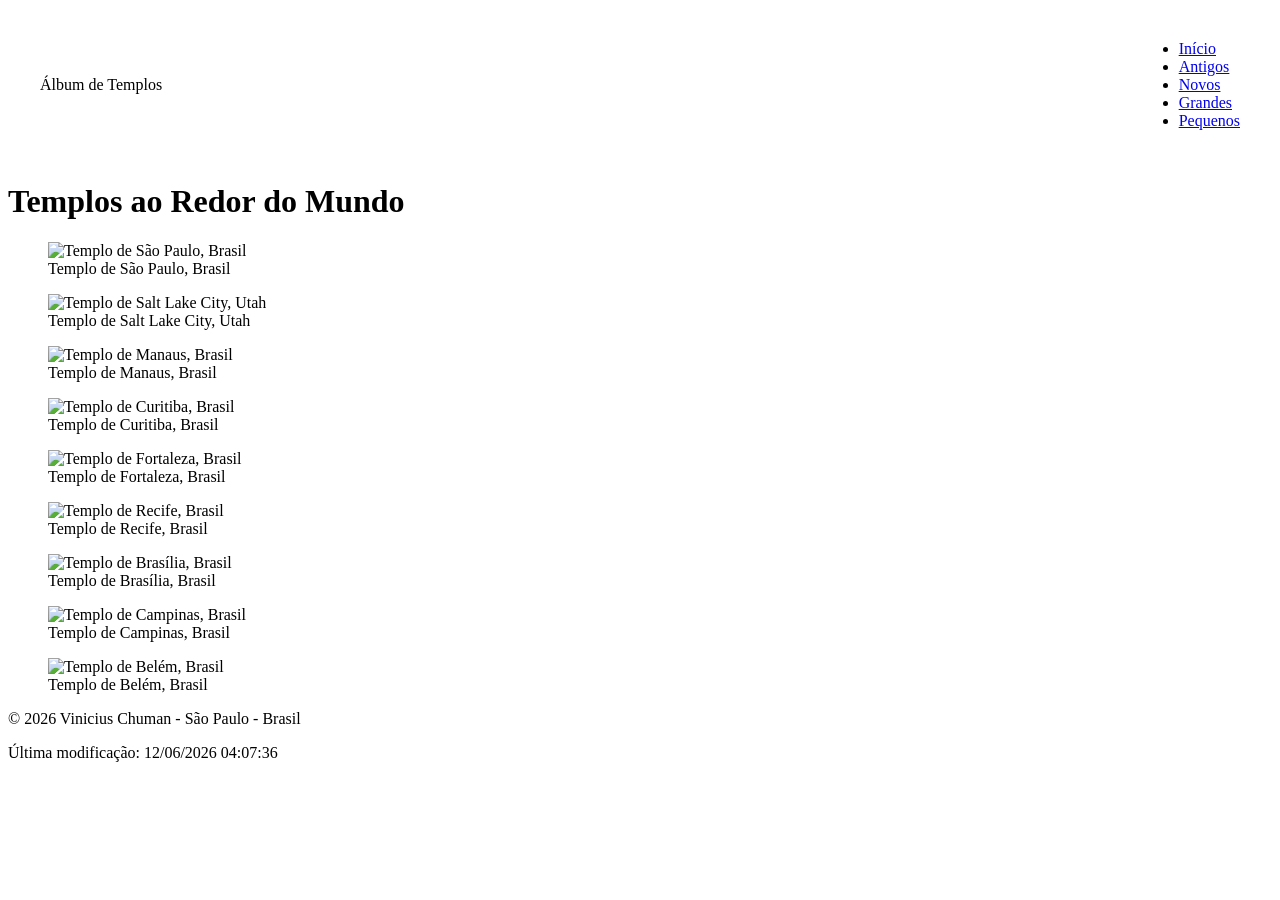
==== temples.html @ d8ebc27c "projeto1" ====
<!doctype html>
<html lang="pt-br">
<head>
  <meta charset="UTF-8">
  <meta name="viewport" content="width=device-width, initial-scale=1.0">
  <title>WDD 131 – Álbum de Templos - Vinicius Chuman</title>
  <meta name="description" content="WDD 131 – Álbum de Templos. Vinicius Chuman. Página responsiva com galeria de imagens de templos e menu hambúrguer.">
  <meta name="author" content="Vinicius Chuman">
  <link rel="preconnect" href="https://fonts.googleapis.com">
  <link rel="preconnect" href="https://fonts.gstatic.com" crossorigin>
  <link href="https://fonts.googleapis.com/css2?family=Poppins:wght@400;600;700&family=Open+Sans:wght@400;600&display=swap" rel="stylesheet">
  <link rel="stylesheet" href="estilos/temples.css">
  <link rel="stylesheet" href="estilos/temples-large.css">
  <script src="scripts/temples.js" defer></script>
</head>
<body>

  <header>
    <span class="titulo-album">Álbum de Templos</span>
    <button id="hamburger" aria-label="Abrir menu de navegação" aria-expanded="false">☰</button>
    <nav id="nav-menu">
      <ul>
        <li><a href="#">Início</a></li>
        <li><a href="#">Antigos</a></li>
        <li><a href="#">Novos</a></li>
        <li><a href="#">Grandes</a></li>
        <li><a href="#">Pequenos</a></li>
      </ul>
    </nav>
  </header>

  <main>
    <h1>Templos ao Redor do Mundo</h1>

    <figure>
      <img src="imagens/templo-placeholder.svg" alt="Templo de São Paulo, Brasil" loading="lazy" width="400" height="300">
      <figcaption>Templo de São Paulo, Brasil</figcaption>
    </figure>

    <figure>
      <img src="imagens/templo-placeholder.svg" alt="Templo de Salt Lake City, Utah" loading="lazy" width="400" height="300">
      <figcaption>Templo de Salt Lake City, Utah</figcaption>
    </figure>

    <figure>
      <img src="imagens/templo-placeholder.svg" alt="Templo de Manaus, Brasil" loading="lazy" width="400" height="300">
      <figcaption>Templo de Manaus, Brasil</figcaption>
    </figure>

    <figure>
      <img src="imagens/templo-placeholder.svg" alt="Templo de Curitiba, Brasil" loading="lazy" width="400" height="300">
      <figcaption>Templo de Curitiba, Brasil</figcaption>
    </figure>

    <figure>
      <img src="imagens/templo-placeholder.svg" alt="Templo de Fortaleza, Brasil" loading="lazy" width="400" height="300">
      <figcaption>Templo de Fortaleza, Brasil</figcaption>
    </figure>

    <figure>
      <img src="imagens/templo-placeholder.svg" alt="Templo de Recife, Brasil" loading="lazy" width="400" height="300">
      <figcaption>Templo de Recife, Brasil</figcaption>
    </figure>

    <figure>
      <img src="imagens/templo-placeholder.svg" alt="Templo de Brasília, Brasil" loading="lazy" width="400" height="300">
      <figcaption>Templo de Brasília, Brasil</figcaption>
    </figure>

    <figure>
      <img src="imagens/templo-placeholder.svg" alt="Templo de Campinas, Brasil" loading="lazy" width="400" height="300">
      <figcaption>Templo de Campinas, Brasil</figcaption>
    </figure>

    <figure>
      <img src="imagens/templo-placeholder.svg" alt="Templo de Belém, Brasil" loading="lazy" width="400" height="300">
      <figcaption>Templo de Belém, Brasil</figcaption>
    </figure>
  </main>

  <footer>
    <p>&copy; <span id="anoatual"></span> Vinicius Chuman - São Paulo - Brasil</p>
    <p id="ultimaModificacao"></p>
  </footer>

</body>
</html>
---- estilos/temples-large.css ----
/* ===== Estilo para telas maiores (min-width: 700px) ===== */

@media screen and (min-width: 700px) {

  header {
    display: flex;
    align-items: center;
    justify-content: space-between;
    padding: 1rem 2rem;
  }

  .titulo-album {
    text-align: left;
    margin-bottom: 0;
  }

  /* Hambúrguer só aparece em telas pequenas */
  #hamburger {
    display: none;
  }

  /* Nav sempre visível em telas grandes */
  #nav-menu {
    display: block;
    margin-top: 0;
  }

  #nav-menu ul {
    flex-direction: row;
    gap: 1.5rem;
  }

  /* Cartões de templo em grade responsiva */
  main {
    grid-template-columns: repeat(auto-fit, minmax(250px, 1fr));
  }

  main > h1 {
    grid-column: 1 / -1;
  }
}
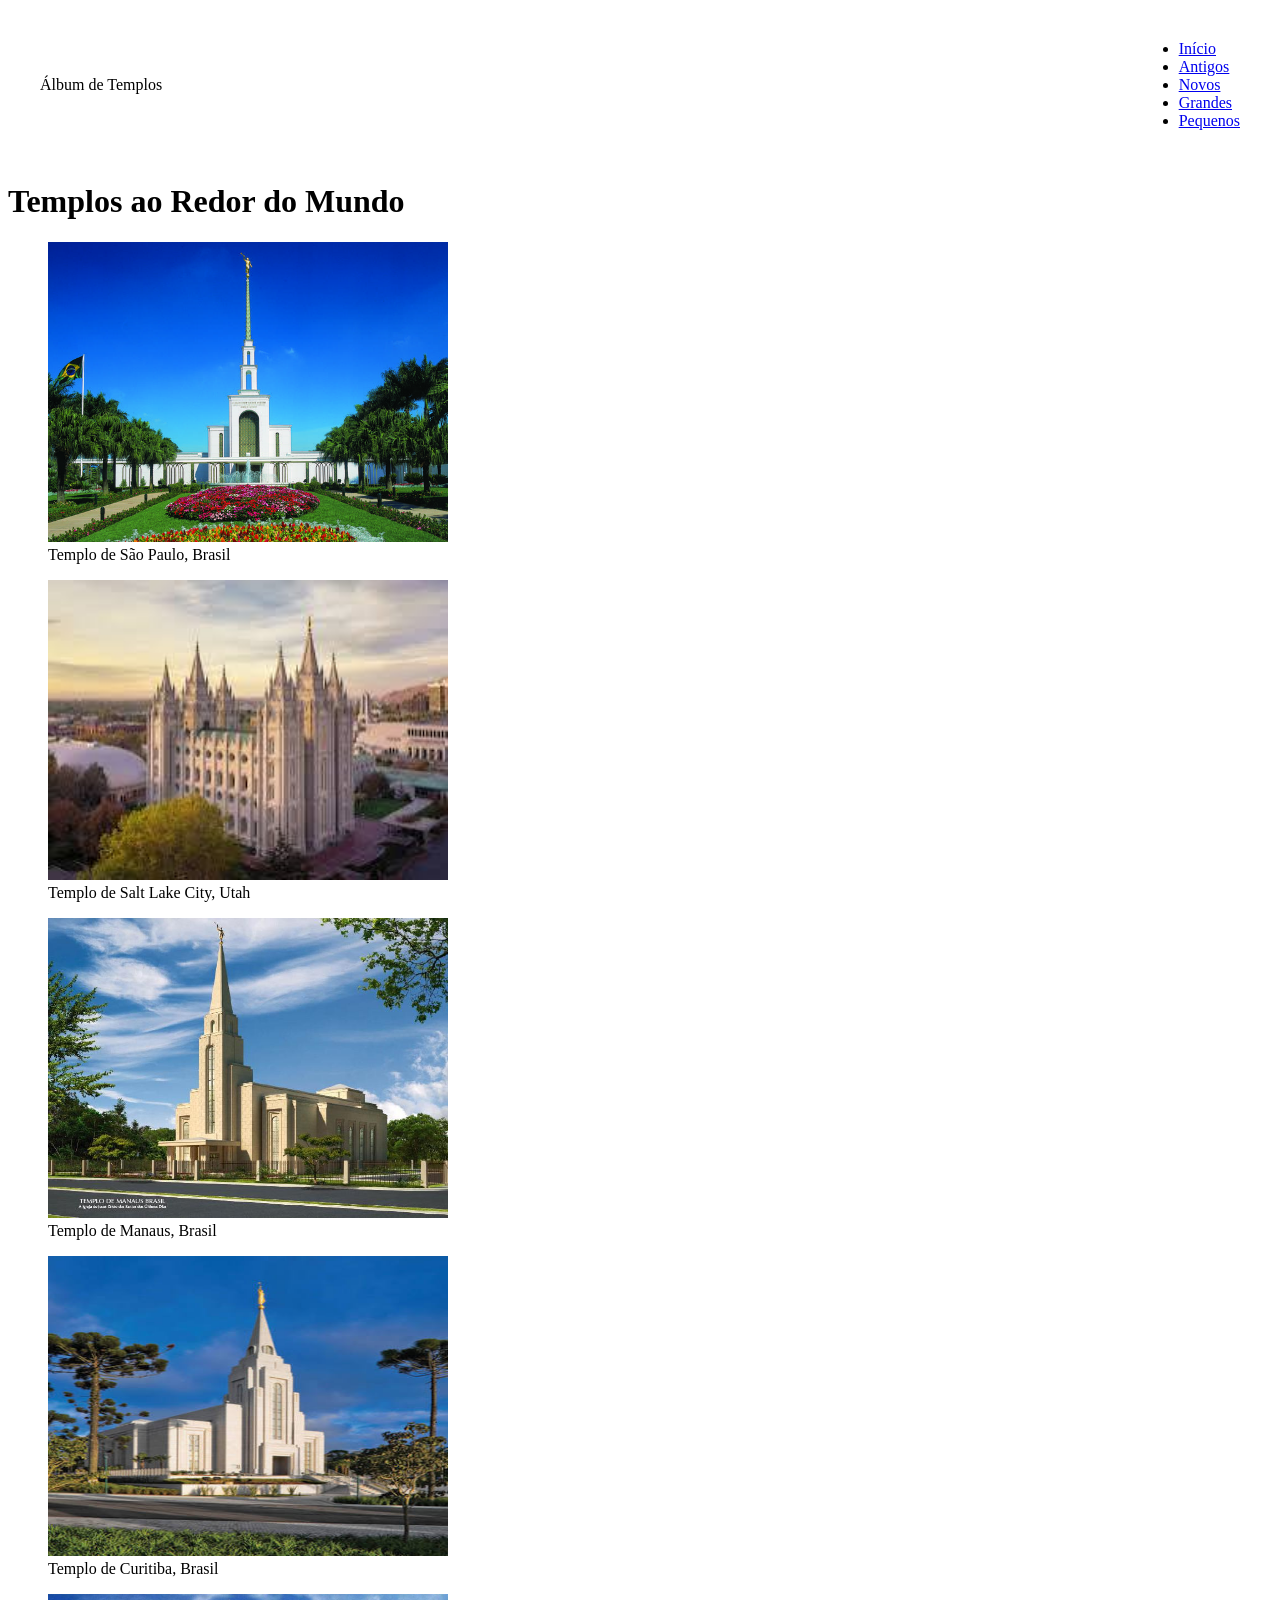
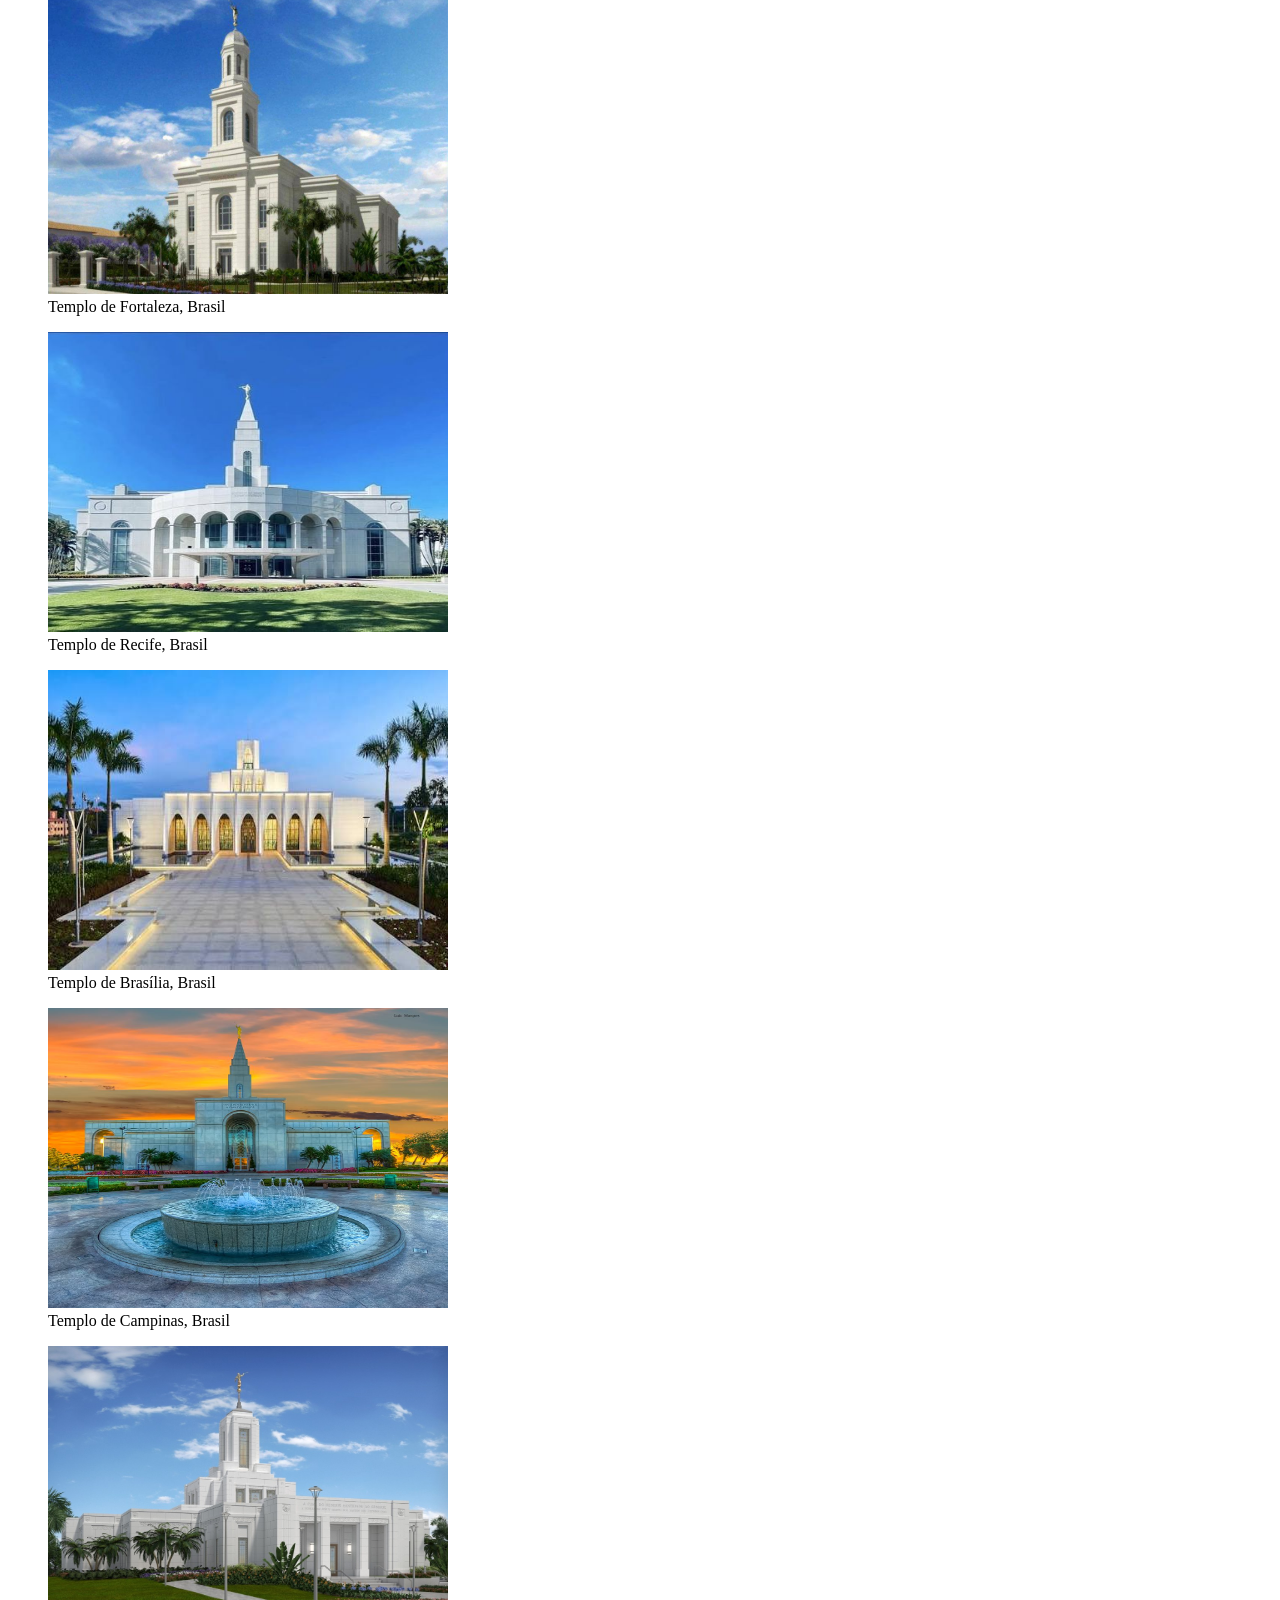
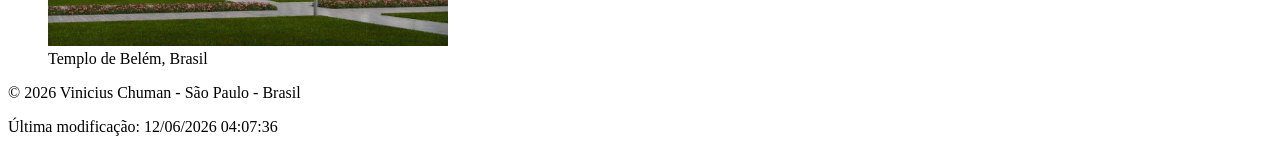
==== commit 17621b70: "teste3" ====
--- a/temples.html
+++ b/temples.html
@@ -33,47 +33,47 @@
     <h1>Templos ao Redor do Mundo</h1>
 
     <figure>
-      <img src="imagens/templo-placeholder.svg" alt="Templo de São Paulo, Brasil" loading="lazy" width="400" height="300">
+      <img src="imagens/Sao-Paulo-Brazil-Temple.jpg" alt="Templo de São Paulo, Brasil" loading="lazy" width="400" height="300">
       <figcaption>Templo de São Paulo, Brasil</figcaption>
     </figure>
 
     <figure>
-      <img src="imagens/templo-placeholder.svg" alt="Templo de Salt Lake City, Utah" loading="lazy" width="400" height="300">
+      <img src="imagens/salt-lake-temple.jpeg" alt="Templo de Salt Lake City, Utah" loading="lazy" width="400" height="300">
       <figcaption>Templo de Salt Lake City, Utah</figcaption>
     </figure>
 
     <figure>
-      <img src="imagens/templo-placeholder.svg" alt="Templo de Manaus, Brasil" loading="lazy" width="400" height="300">
+      <img src="imagens/Manaus-temple.jpg" alt="Templo de Manaus, Brasil" loading="lazy" width="400" height="300">
       <figcaption>Templo de Manaus, Brasil</figcaption>
     </figure>
 
     <figure>
-      <img src="imagens/templo-placeholder.svg" alt="Templo de Curitiba, Brasil" loading="lazy" width="400" height="300">
+      <img src="imagens/curtitiba-temple.jpeg" alt="Templo de Curitiba, Brasil" loading="lazy" width="400" height="300">
       <figcaption>Templo de Curitiba, Brasil</figcaption>
     </figure>
 
     <figure>
-      <img src="imagens/templo-placeholder.svg" alt="Templo de Fortaleza, Brasil" loading="lazy" width="400" height="300">
+      <img src="imagens/Templo-Fortaleza.jpg" alt="Templo de Fortaleza, Brasil" loading="lazy" width="400" height="300">
       <figcaption>Templo de Fortaleza, Brasil</figcaption>
     </figure>
 
     <figure>
-      <img src="imagens/templo-placeholder.svg" alt="Templo de Recife, Brasil" loading="lazy" width="400" height="300">
+      <img src="imagens/recife-brazil-temple.jpg" alt="Templo de Recife, Brasil" loading="lazy" width="400" height="300">
       <figcaption>Templo de Recife, Brasil</figcaption>
     </figure>
 
     <figure>
-      <img src="imagens/templo-placeholder.svg" alt="Templo de Brasília, Brasil" loading="lazy" width="400" height="300">
+      <img src="imagens/brasilia-temple.jpeg" alt="Templo de Brasília, Brasil" loading="lazy" width="400" height="300">
       <figcaption>Templo de Brasília, Brasil</figcaption>
     </figure>
 
     <figure>
-      <img src="imagens/templo-placeholder.svg" alt="Templo de Campinas, Brasil" loading="lazy" width="400" height="300">
+      <img src="imagens/Templo-de-Campinas.jpg" alt="Templo de Campinas, Brasil" loading="lazy" width="400" height="300">
       <figcaption>Templo de Campinas, Brasil</figcaption>
     </figure>
 
     <figure>
-      <img src="imagens/templo-placeholder.svg" alt="Templo de Belém, Brasil" loading="lazy" width="400" height="300">
+      <img src="imagens/Belém-temple.jpg" alt="Templo de Belém, Brasil" loading="lazy" width="400" height="300">
       <figcaption>Templo de Belém, Brasil</figcaption>
     </figure>
   </main>
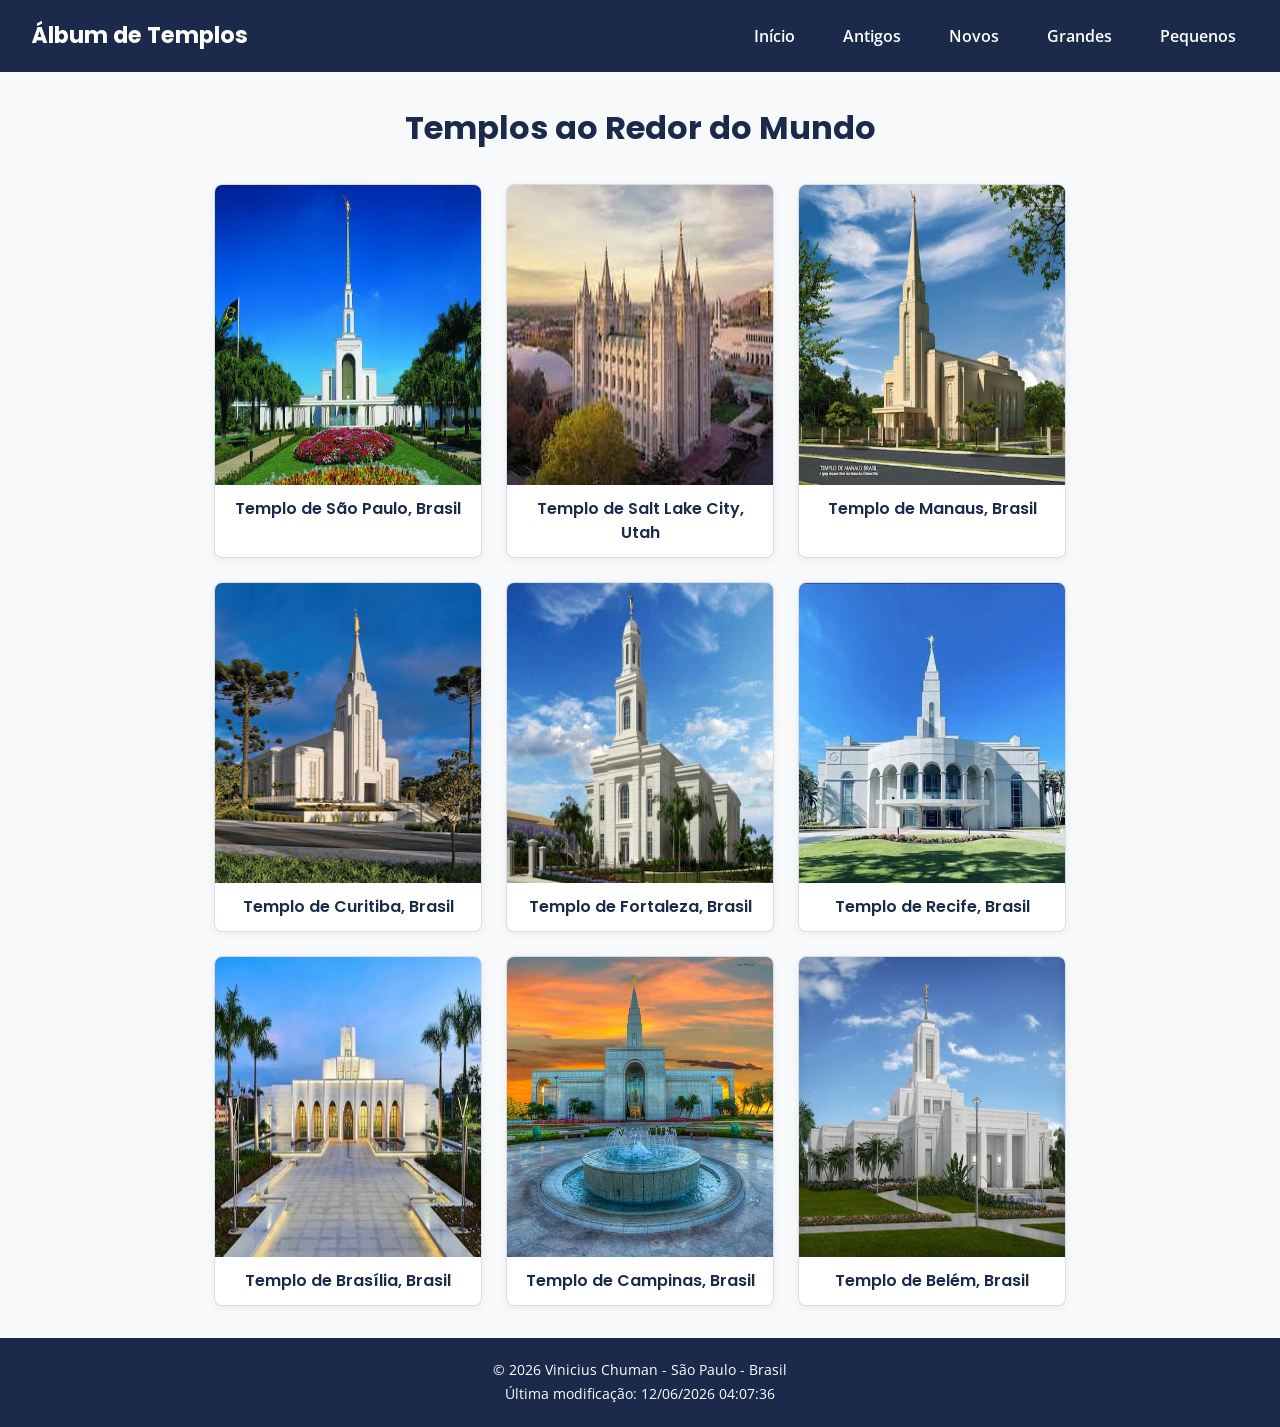
==== commit ef055740: "Adiciona Álbum de Templos - Semana 02" ====
--- a/temples.html
+++ b/temples.html
@@ -38,7 +38,7 @@
     </figure>
 
     <figure>
-      <img src="imagens/salt-lake-temple.jpeg" alt="Templo de Salt Lake City, Utah" loading="lazy" width="400" height="300">
+      <img src="imagens/salt-lake-temple.jpg" alt="Templo de Salt Lake City, Utah" loading="lazy" width="400" height="300">
       <figcaption>Templo de Salt Lake City, Utah</figcaption>
     </figure>
 
@@ -48,7 +48,7 @@
     </figure>
 
     <figure>
-      <img src="imagens/curtitiba-temple.jpeg" alt="Templo de Curitiba, Brasil" loading="lazy" width="400" height="300">
+      <img src="imagens/curtitiba-temple.jpg" alt="Templo de Curitiba, Brasil" loading="lazy" width="400" height="300">
       <figcaption>Templo de Curitiba, Brasil</figcaption>
     </figure>
 
@@ -63,7 +63,7 @@
     </figure>
 
     <figure>
-      <img src="imagens/brasilia-temple.jpeg" alt="Templo de Brasília, Brasil" loading="lazy" width="400" height="300">
+      <img src="imagens/brasilia-temple.jpg" alt="Templo de Brasília, Brasil" loading="lazy" width="400" height="300">
       <figcaption>Templo de Brasília, Brasil</figcaption>
     </figure>
 
--- a/estilos/temples.css
+++ b/estilos/temples.css
@@ -0,0 +1,146 @@
+/* ===== Mobile-first: estilo base do Álbum de Templos ===== */
+
+:root {
+  --cor-primaria: #1b2a4a;
+  --cor-secundaria: #2d3f6b;
+  --cor-destaque: #4a6fa5;
+  --cor-fundo: #f8f9fa;
+  --cor-texto: #1d1d1d;
+  --cor-branco: #ffffff;
+  --cor-borda: #d7dde5;
+
+  --fonte-titulo: "Poppins", sans-serif;
+  --fonte-corpo: "Open Sans", sans-serif;
+}
+
+* {
+  box-sizing: border-box;
+  margin: 0;
+  padding: 0;
+}
+
+body {
+  font-family: var(--fonte-corpo);
+  color: var(--cor-texto);
+  background-color: var(--cor-fundo);
+  line-height: 1.5;
+}
+
+img {
+  max-width: 100%;
+  display: block;
+}
+
+a {
+  color: inherit;
+  text-decoration: none;
+}
+
+/* ===== Header ===== */
+header {
+  background-color: var(--cor-primaria);
+  color: var(--cor-branco);
+  padding: 1rem 1.5rem;
+  position: relative;
+}
+
+.titulo-album {
+  display: block;
+  text-align: center;
+  font-family: var(--fonte-titulo);
+  font-weight: 700;
+  font-size: 1.4rem;
+}
+
+/* Botão hambúrguer: visível por padrão (mobile) */
+#hamburger {
+  position: absolute;
+  top: 1rem;
+  right: 1.2rem;
+  background: none;
+  border: none;
+  color: var(--cor-branco);
+  font-size: 1.8rem;
+  line-height: 1;
+  cursor: pointer;
+}
+
+/* Menu de navegação escondido até o hambúrguer ser clicado */
+#nav-menu {
+  display: none;
+  margin-top: 1rem;
+}
+
+#nav-menu.open {
+  display: block;
+}
+
+#nav-menu ul {
+  list-style: none;
+  display: flex;
+  flex-direction: column;
+  gap: 0.5rem;
+}
+
+#nav-menu a {
+  display: block;
+  font-weight: 600;
+  padding: 0.5rem 0.75rem;
+  border-radius: 4px;
+  text-align: center;
+  transition: background-color 0.3s ease, color 0.3s ease;
+}
+
+#nav-menu a:hover,
+#nav-menu a:focus {
+  background-color: var(--cor-destaque);
+  color: var(--cor-branco);
+}
+
+/* ===== Main ===== */
+main {
+  max-width: 900px;
+  margin: 2rem auto;
+  padding: 0 1.5rem;
+  display: grid;
+  grid-template-columns: 1fr;
+  gap: 1.5rem;
+}
+
+main > h1 {
+  font-family: var(--fonte-titulo);
+  color: var(--cor-primaria);
+  text-align: center;
+  margin-bottom: 0.5rem;
+}
+
+/* ===== Figures ===== */
+figure {
+  background-color: var(--cor-branco);
+  border: 1px solid var(--cor-borda);
+  border-radius: 8px;
+  overflow: hidden;
+  box-shadow: 0 2px 8px rgba(0, 0, 0, 0.06);
+}
+
+figcaption {
+  font-family: var(--fonte-titulo);
+  font-weight: 600;
+  color: var(--cor-primaria);
+  text-align: center;
+  padding: 0.75rem;
+}
+
+/* ===== Footer ===== */
+footer {
+  background-color: var(--cor-primaria);
+  color: var(--cor-branco);
+  text-align: center;
+  padding: 1.2rem;
+  margin-top: 2rem;
+  font-size: 0.85rem;
+}
+
+footer p {
+  margin: 0.2rem 0;
+}
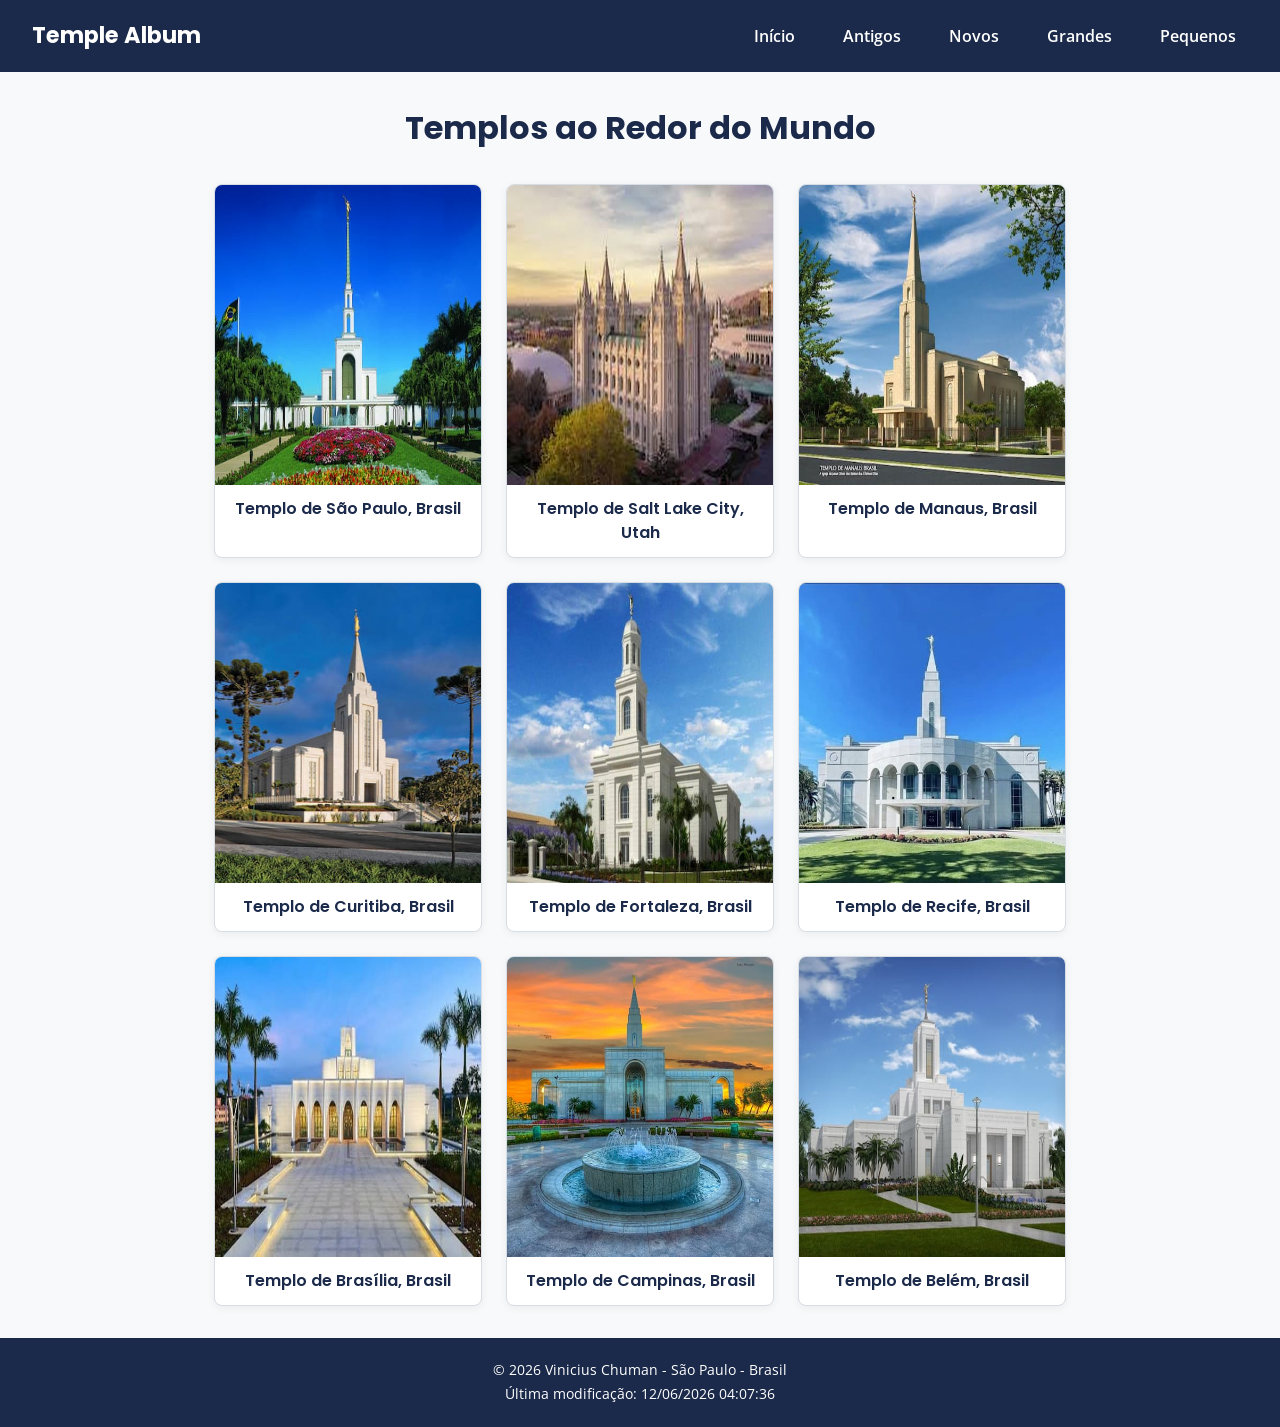
==== commit 97a144d6: "test3" ====
--- a/temples.html
+++ b/temples.html
@@ -16,7 +16,7 @@
 <body>
 
   <header>
-    <span class="titulo-album">Álbum de Templos</span>
+    <span class="titulo-album">Temple Album</span>
     <button id="hamburger" aria-label="Abrir menu de navegação" aria-expanded="false">☰</button>
     <nav id="nav-menu">
       <ul>
@@ -33,47 +33,47 @@
     <h1>Templos ao Redor do Mundo</h1>
 
     <figure>
-      <img src="imagens/Sao-Paulo-Brazil-Temple.jpg" alt="Templo de São Paulo, Brasil" loading="lazy" width="400" height="300">
+      <img src="images/sao-paulo-brazil-temple.jpg" alt="Templo de São Paulo, Brasil" loading="lazy" width="400" height="300">
       <figcaption>Templo de São Paulo, Brasil</figcaption>
     </figure>
 
     <figure>
-      <img src="imagens/salt-lake-temple.jpg" alt="Templo de Salt Lake City, Utah" loading="lazy" width="400" height="300">
+      <img src="images/salt-lake-temple.jpg" alt="Templo de Salt Lake City, Utah" loading="lazy" width="400" height="300">
       <figcaption>Templo de Salt Lake City, Utah</figcaption>
     </figure>
 
     <figure>
-      <img src="imagens/Manaus-temple.jpg" alt="Templo de Manaus, Brasil" loading="lazy" width="400" height="300">
+      <img src="images/manaus-temple.jpg" alt="Templo de Manaus, Brasil" loading="lazy" width="400" height="300">
       <figcaption>Templo de Manaus, Brasil</figcaption>
     </figure>
 
     <figure>
-      <img src="imagens/curtitiba-temple.jpg" alt="Templo de Curitiba, Brasil" loading="lazy" width="400" height="300">
+      <img src="images/curtitiba-temple.jpg" alt="Templo de Curitiba, Brasil" loading="lazy" width="400" height="300">
       <figcaption>Templo de Curitiba, Brasil</figcaption>
     </figure>
 
     <figure>
-      <img src="imagens/Templo-Fortaleza.jpg" alt="Templo de Fortaleza, Brasil" loading="lazy" width="400" height="300">
+      <img src="images/templo-fortaleza.jpg" alt="Templo de Fortaleza, Brasil" loading="lazy" width="400" height="300">
       <figcaption>Templo de Fortaleza, Brasil</figcaption>
     </figure>
 
     <figure>
-      <img src="imagens/recife-brazil-temple.jpg" alt="Templo de Recife, Brasil" loading="lazy" width="400" height="300">
+      <img src="images/recife-brazil-temple.jpg" alt="Templo de Recife, Brasil" loading="lazy" width="400" height="300">
       <figcaption>Templo de Recife, Brasil</figcaption>
     </figure>
 
     <figure>
-      <img src="imagens/brasilia-temple.jpg" alt="Templo de Brasília, Brasil" loading="lazy" width="400" height="300">
+      <img src="images/brasilia-temple.jpg" alt="Templo de Brasília, Brasil" loading="lazy" width="400" height="300">
       <figcaption>Templo de Brasília, Brasil</figcaption>
     </figure>
 
     <figure>
-      <img src="imagens/Templo-de-Campinas.jpg" alt="Templo de Campinas, Brasil" loading="lazy" width="400" height="300">
+      <img src="images/templo-de-campinas.jpg" alt="Templo de Campinas, Brasil" loading="lazy" width="400" height="300">
       <figcaption>Templo de Campinas, Brasil</figcaption>
     </figure>
 
     <figure>
-      <img src="imagens/Belém-temple.jpg" alt="Templo de Belém, Brasil" loading="lazy" width="400" height="300">
+      <img src="images/belem-temple.jpg" alt="Templo de Belém, Brasil" loading="lazy" width="400" height="300">
       <figcaption>Templo de Belém, Brasil</figcaption>
     </figure>
   </main>
